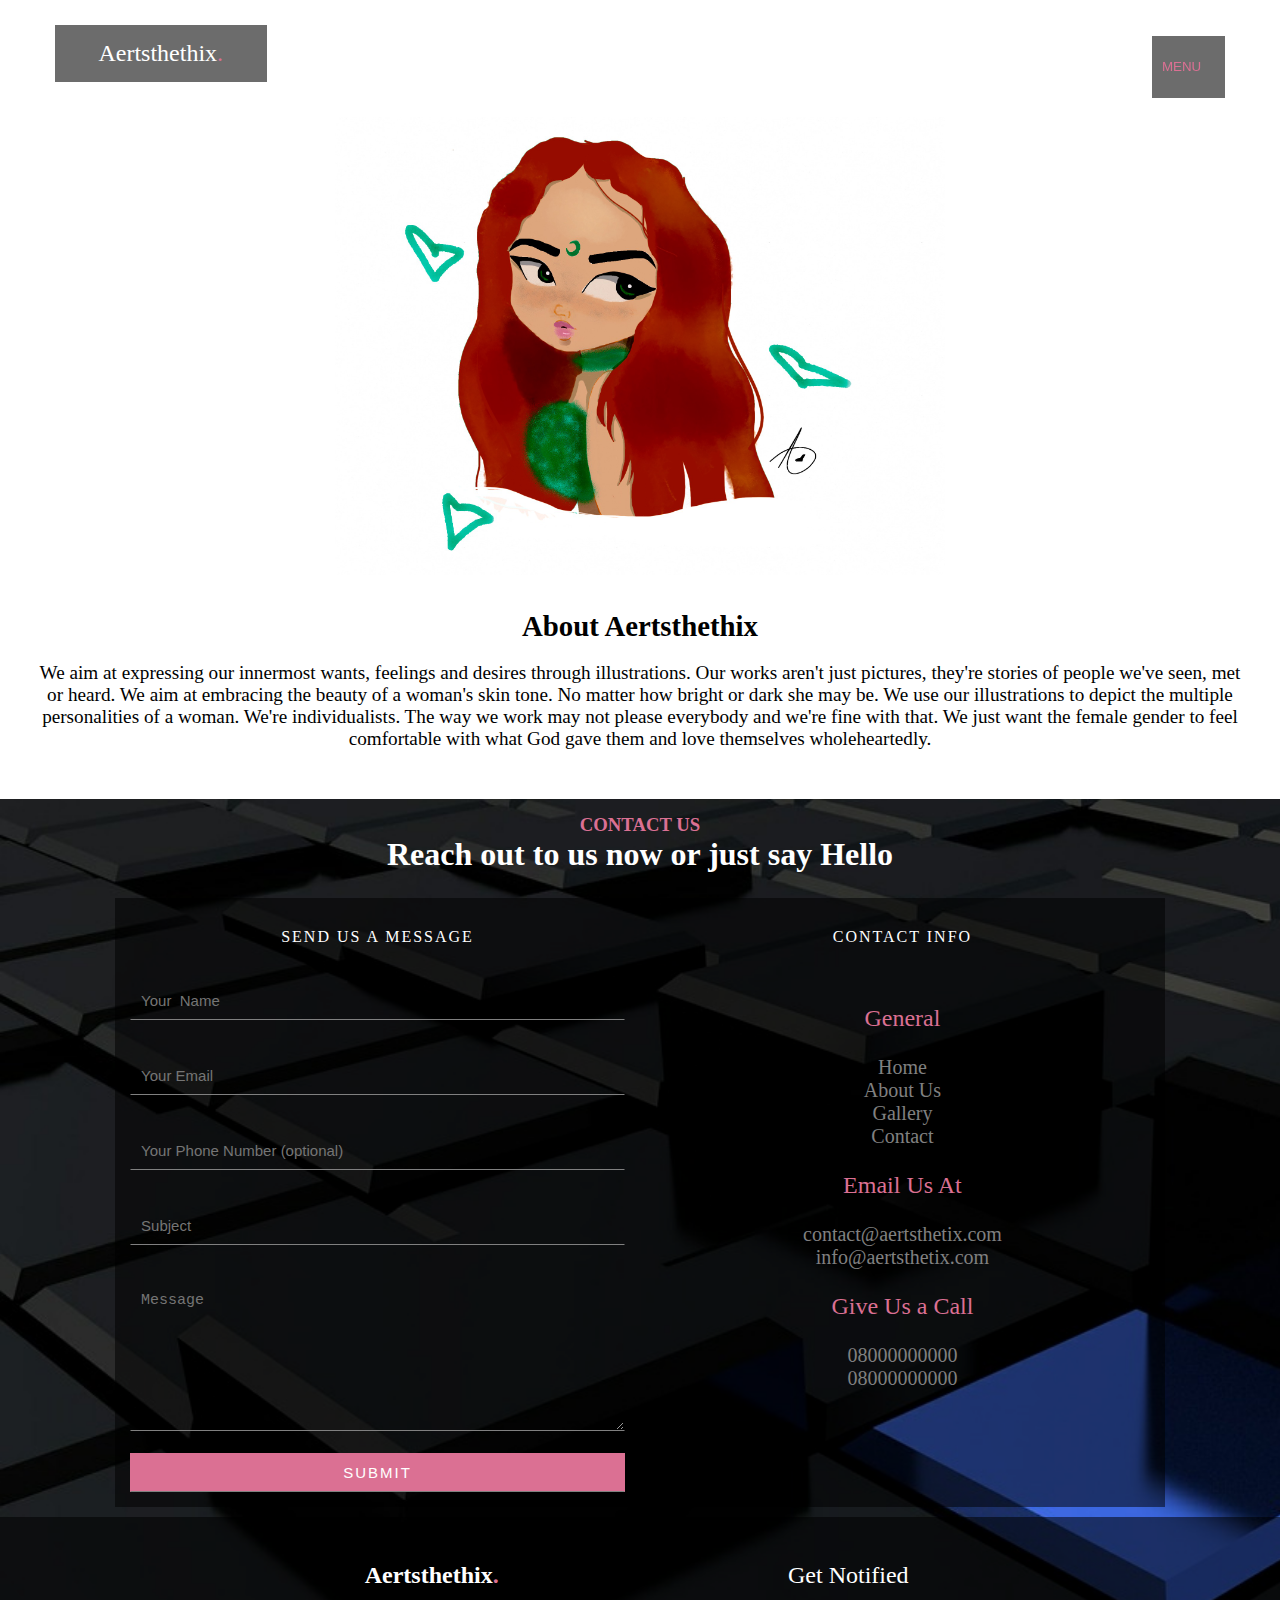
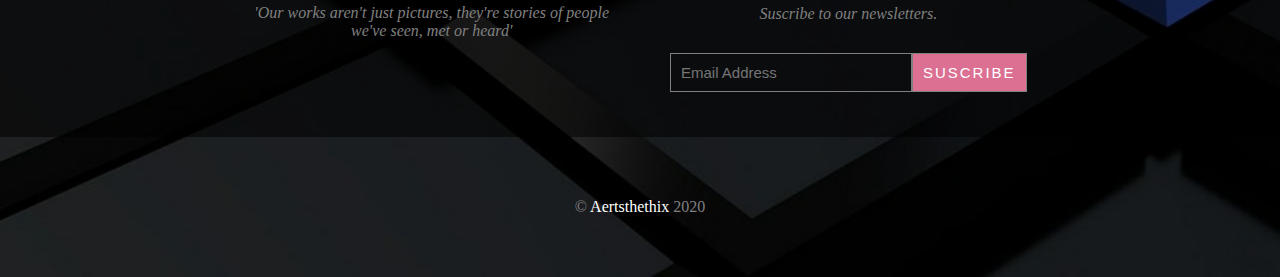
==== about.html @ 6ac522f6 "initial commit" ====
<!DOCTYPE html>
<html lang="en">

<head>
    <meta charset="UTF-8">
    <title>Aertsthethix | About Us</title>
    <meta name="viewport" content="width=device-width, initial-scale=1">
    <link rel="stylesheet" href="css/general.css" type="text/css">
    <link rel="stylesheet" href="css/smallscreen.css" type="text/css">
    <link rel="stylesheet" href="css/widescreen.css" type="text/css">
    <link rel="stylesheet" href="css/all.css" type="text/css">
</head>
<style>
    html,
    body {
        background-color: white !important;
    }
    
    .logo_2 h2 {
        text-align: center;
    }
</style>

<body>
    <div class="header col-12 col-s-12">
        <div class="header-logo logo_2 col-2 col-s-6">
            <a href="index.html">
                <h2>Aertsthethix<span id="pale">.</span></h2>
            </a>
        </div>
        <div class="menu col-6 col-s-6">
            <button onclick="openNav()">
                     <p>
                      menu <i class="fa fa-bars"></i>                
                     </p>
                    </button>
        </div>
    </div>
    <div class="sidenav" id="mySidenav">
        <span id="pale">navigation</span>
        <button class="closebtn" onclick="closeNav()"><i class="fa fa-plus"></i></button>
        <a href="index.html">Home</a>
        <a href="about.html">About Us</a>
        <a href="gallery.html">Gallery</a>
        <a href="contact.html">Contact</a>

        <p>Perspiciatis hic praesentium nesciunt. Et neque a dolorum <span id="strong">voluptatem</span> porro iusto sequi veritatis libero enim. Iusto id suscipit veritatis neque reprehenderit.</p>
        <div class="media_flex col-12 col-s-12">
            <a href="">
                <i class="fab fa-facebook"></i>
            </a>

            <a href="">
                <i class="fab fa-twitter"></i>
            </a>
            <a href="">
                <i class="fab fa-instagram"></i>
            </a>
        </div>
    </div>


    <div class="about_bg col-12 col-s-12">
        <div class="col-12 col-s-12">
            <img src="images/gallery/image1.PNG" alt="Aertsthethix">
        </div>

        <div class="about_bg_txt col-12 col-s-12">
            <h2>About Aertsthethix</h2>
            <p>We aim at expressing our innermost wants, feelings and desires through illustrations. Our works aren't just pictures, they're stories of people we've seen, met or heard. We aim at embracing the beauty of a woman's skin tone. No matter how
                bright or dark she may be. We use our illustrations to depict the multiple personalities of a woman. We're individualists. The way we work may not please everybody and we're fine with that. We just want the female gender to feel comfortable
                with what God gave them and love themselves wholeheartedly.</p>
        </div>
    </div>



    <div class="contact col-12 col-s-12">
        <div class="col-12 col-s-12">
            <h3 id="pale" style="text-transform: uppercase;">contact us</h3>
            <h1>Reach out to us now or just say Hello</h1>
        </div>
        <div class="form_contn col-12 col-s-12">
            <div class="form_div col-5 col-s-12">
                <form action="">
                    <h4>SEND US A MESSAGE</h4>
                    <input type="text" name="name" placeholder="Your  Name" required><br><br><br>
                    <input type="email" name="email" placeholder="Your Email" required><br><br><br>
                    <input type="phone" name="phone" placeholder="Your Phone Number (optional)"><br><br><br>
                    <input type="text" name="subject" placeholder="Subject"><br><br><br>
                    <textarea type="text" name="message" placeholder="Message" required></textarea><br><br>
                    <input type="submit" value="submit">
                </form>
            </div>

            <div class="info col-5 col-s-12">
                <h4>CONTACT INFO</h4>
                <div class="col-12 col-s-12">
                    <p id="pale">General</p>
                    <a href="index.html">Home</a><br>
                    <a href="about.html">About Us</a><br>
                    <a href="gallery.html">Gallery</a><br>
                    <a href="contact.html">Contact</a>
                </div>
                <div class="col-12 col-s-12">
                    <p id="pale">Email Us At</p>
                    <a href="mailto:contact@aertsthetix.com">contact@aertsthetix.com</a><br>
                    <a href="mailto:info@aertsthetix.com">info@aertsthetix.com</a>
                </div>
                <div class="col-12 col-s-12">
                    <p id="pale">Give Us a Call</p>
                    <a href="tel:08000000">08000000000</a><br>
                    <a href="tel:08000000">08000000000</a>
                </div>
                <div class="social_media_icon col-12 col-s-12">
                    <a href="">
                        <i class="fab fa-facebook"></i>
                    </a>

                    <a href="">
                        <i class="fab fa-twitter"></i>
                    </a>
                    <a href="">
                        <i class="fab fa-instagram"></i>
                    </a>
                </div>
            </div>


        </div>

        <div class="last_item col-12 col-s-12">
            <div class="col-4 col-s-12">
                <div class="header-logo col-12 col-s-12">
                    <a href="index.html">
                        <h2>Aertsthethix<span id="pale">.</span></h2>
                    </a>
                </div>
                <p>'Our works aren't just pictures, they're stories of people we've seen, met or heard'</p>
            </div>
            <div class="col-4 col-s-12">
                <div class="header-logo col-12 col-s-12">
                    <h2 style="font-weight: 400;">Get Notified</h2>
                    <p style="margin-block-end: 0;">Suscribe to our newsletters.</p>
                </div>
                <div class="last_item_form col-12 col-s-12">
                    <form action="">
                        <input type="email" name="email" placeholder="Email Address">
                        <input type="submit" value="SUSCRIBE">
                    </form>
                </div>
            </div>

        </div>
        <div class="copyright col-12 col-s-12">
            <p>&copy; <span style="color: white;">Aertsthethix</span> 2020</p>
        </div>
        <a class="top-link hide" href="" id="js-top" title="back to top">
            <span><i class="fa fa-angle-up"></i></span>
        </a>
        <script>
            const scrollToTopButton = document.getElementById("js-top")
            const scrollFunc = () => {
                let y = window.scrollY;
                if (y > 0) {
                    scrollToTopButton.className = ("top-link show");
                } else {
                    scrollToTopButton.className = ("top-link hide");
                }
            }

            window.addEventListener("scroll", scrollFunc)

            const scrollToTop = () => {
                const c = document.documentElement.scrollTop || document.body.scrollTop;
                if (c > 0) {
                    window.requestAnimationFrame(scrollToTop);
                    window.scrollTo(0, c - c / 10);
                }
            };

            scrollToTopButton.onclick = function(e) {
                e.preventDefault();
                scrollToTop();
            }
        </script>
        <script>
            $(document).ready(function() {
                // Add smooth scrolling to all links
                $("a").on('click', function(event) {

                    // Make sure this.hash has a value before overriding default behavior
                    if (this.hash !== "") {
                        // Prevent default anchor click behavior
                        event.preventDefault();

                        // Store hash
                        var hash = this.hash;

                        // Using jQuery's animate() method to add smooth page scroll
                        // The optional number (800) specifies the number of milliseconds it takes to scroll to the specified area
                        $('html, body').animate({
                            scrollTop: $(hash).offset().top
                        }, 800, function() {

                            // Add hash (#) to URL when done scrolling (default click behavior)
                            window.location.hash = hash;
                        });
                    } // End if
                });
            });
        </script>
        <script>
            function openNav() {
                document.getElementById("mySidenav").style.width = "250px";
            }

            function closeNav() {
                document.getElementById("mySidenav").style.width = "0"
            }
        </script>
        <script>
            jQuery(document).ready(function($) {

                // global variables for script
                var current, size;

                $('.lightboxTrigger').click(function(e) {

                    // prevent default click event
                    e.preventDefault();

                    // grab href from clicked element
                    var image_href = $(this).attr("href");

                    // determine the index of clicked trigger
                    var slideNum = $('.lightboxTrigger').index(this);

                    // find out if #lightbox exists
                    if ($('#lightbox').length > 0) {
                        // #lightbox exists
                        $('#lightbox').fadeIn(300);
                        // #lightbox does not exist - create and insert (runs 1st time only)
                    } else {
                        // create HTML markup for lightbox window
                        var lightbox =
                            '<div id="lightbox">' +
                            '<i class="fa fa-plus fa_plus"></i>' +
                            '<div id="slideshow">' +
                            '<div class="nav">' +
                            '<a class="prev slide-nav"><i class="fa fa-angle-left"></i></a>' +
                            '<a class="next slide-nav"><i class="fa fa-angle-right"></i></a>' +
                            '</div>' +
                            '</div>' +
                            '</div>';

                        //insert lightbox HTML into page
                        $('body').append(lightbox);

                        // fill lightbox with .lightboxTrigger hrefs in #imageSet
                        $('#imageSet').find('.lightboxTrigger').each(function() {
                            var $href = $(this).attr('href');
                            $('#slideshow').append(
                                '<img src=" ' + $href + '">'
                            );
                        });

                    }

                    // setting size based on number of objects in slideshow
                    size = $('#slideshow img').length;

                    // hide all slide, then show the selected slide
                    $('#slideshow img').hide();
                    $('#slideshow img:eq(' + slideNum + ')').show();

                    // set current to selected slide
                    current = slideNum;
                });

                //Click anywhere on the page to get rid of lightbox window
                $('body').on('click', '#lightbox', function() { // using .on() instead of .live(). more modern, and fixes event bubbling issues
                    $('#lightbox').fadeOut(300);
                });

                // show/hide navigation when hovering over #slideshow
                $('body').on({
                    mouseenter: function() {
                        $('.nav').fadeIn(300);
                    },
                    mouseleave: function() {
                        $('.nav').fadeOut(300);
                    }
                }, '#slideshow');

                // navigation prev/next
                $('body').on('click', '.slide-nav', function(e) {

                    // prevent default click event, and prevent event bubbling to prevent lightbox from closing
                    e.preventDefault();
                    e.stopPropagation();

                    var $this = $(this);
                    var dest;

                    // looking for .prev
                    if ($this.hasClass('prev')) {
                        dest = current - 1;
                        if (dest < 0) {
                            dest = size - 1;
                        }
                    } else {
                        // in absence of .prev, assume .next
                        dest = current + 1;
                        if (dest > size - 1) {
                            dest = 0;
                        }
                    }

                    // fadeOut curent slide, FadeIn next/prev slide
                    $('#slideshow img:eq(' + current + ')').fadeOut(100);
                    $('#slideshow img:eq(' + dest + ')').fadeIn(100);

                    // update current slide
                    current = dest;
                });

            });
        </script>
</body>

</html>

</html>
---- css/general.css ----
* {
                box-sizing: border-box;
            }
            
            [class*="col-"] {
                float: left;
                padding: 15px;
            }
            
             ::selection {
                background: palevioletred;
                /* WebKit/Blink Browsers */
            }
            
             ::-moz-selection {
                background: palevioletred;
                /* Gecko Browsers */
            }
            
            body,
            html {
                font-family: 'segoe ui';
                text-align: center;
                margin: 0;
                padding: 0;
                color: white;
                background-color: rgb(5, 5, 5);
            }
            
            a {
                text-decoration: none;
            }
            
            h1,
            h2,
            h3,
            h4,
            h5,
            h6 {
                margin-block-start: 0;
                margin-block-end: 0;
            }
            
            #pale {
                color: palevioletred;
            }
            
            .welcome {
                background: black;
                background-image: url(../images/gallery/welcome.jpg);
                background-size: cover;
                height: 110vh;
                background-repeat: no-repeat;
                border-top: 1px solid palevioletred;
            }
            
            .header {
                padding: 5px;
            }
            
            .header h2 {
                font-weight: 400;
            }
            
            .header-logo a {
                color: white;
            }
            
            .logo_2 {
                margin-top: 20px;
                background-color: rgba(0, 0, 0, 0.575);
            }
            
            .menu {
                text-align: right;
            }
            
            .menu button {
                color: palevioletred;
                border: none;
                background-color: rgba(0, 0, 0, 0.575);
                position: fixed;
                left: 80%;
                top: 4%;
                padding: 10px;
                cursor: pointer;
                text-transform: uppercase;
                z-index: 1;
            }
            
            .menu i {
                color: white;
            }
            
            .sidenav {
                height: 700px;
                width: 0;
                position: fixed;
                z-index: 100;
                top: 0;
                right: 0;
                color: rgb(245, 239, 239);
                background-color: rgb(15, 15, 15);
                overflow-x: hidden;
                transition: 0.5s;
            }
            /* the navigation menu links*/
            
            .sidenav a {
                padding: 8px 8px 8px 32px;
                margin-block-start: 20px;
                text-decoration: none;
                font-size: 25px;
                color: rgb(153, 154, 156);
                display: block;
                transition: 0.5s;
                text-align: left;
            }
            
            .sidenav a:hover {
                color: #f1f1f1;
                transition: ease .5s;
            }
            /* position and style the close button */
            
            .sidenav {
                position: fixed;
                top: 0;
                right: 0;
                font-size: 50px;
                margin-left: 50px;
            }
            
            .sidenav button {
                cursor: pointer;
                color: white;
                background-color: black;
                border: none;
                border-radius: 5px;
            }
            
            .sidenav span {
                text-align: left;
                font-size: small;
                text-transform: uppercase;
            }
            
            .sidenav p {
                font-size: small;
                padding: 15px;
                padding-left: 35px;
                text-align: left;
                color: rgba(255, 255, 255, 0.555);
                width: 200px;
            }
            
            .header_logo_loader {
                position: relative;
                top: 25%;
                text-align: center;
                font-size: 30px;
            }
            
            #preloader {
                overflow: hidden;
                background: rgb(10, 10, 10);
                left: 0;
                right: 0;
                top: 0;
                bottom: 0;
                position: fixed;
                z-index: 9999999;
                color: #fff;
            }
            
            #preloader .jumper {
                left: 0;
                top: 0;
                right: 0;
                bottom: 0;
                display: block;
                position: absolute;
                margin: auto;
                width: 100px;
                height: 100px;
            }
            
            .jumper {
                display: flex !important;
                justify-content: center;
            }
            
            #preloader .jumper>div {
                background-color: palevioletred;
                width: 10px;
                margin: 3px;
                border-radius: 10px;
                -webkit-animation-fill-mode: both;
                animation-fill-mode: both;
                -webkit-animation: jumper 1s 0s linear infinite;
                animation: jumper 1s 0s linear infinite;
            }
            
            #preloader .jumper>div:nth-child(1) {
                height: 15px;
            }
            
            #preloader .jumper>div:nth-child(2) {
                height: 25px;
            }
            
            #preloader .jumper>div:nth-child(3) {
                height: 35px;
            }
            
            #preloader .jumper>div:nth-child(4) {
                height: 25px;
            }
            
            #preloader .jumper>div:nth-child(5) {
                height: 15px;
            }
            
            @-webkit-keyframes jumper {
                0% {
                    -webkit-transform: scale(0);
                    transform: scale(0);
                }
                5% {}
                100% {
                    -webkit-transform: scale(1);
                    transform: scale(1);
                }
            }
            
            @keyframes jumper {
                0% {
                    transform: scaleY(1.5);
                }
                50% {
                    transform: scaleY(1);
                }
                100% {
                    transform: scaleY(1.5);
                }
            }
            
            #myDiv {
                display: none;
                text-align: center;
            }
            /* Add animation to "page content" */
            
            .animate-bottom {
                position: relative;
                -webkit-animation-name: animatebottom;
                -webkit-animation-duration: 2s;
                animation-name: animatebottom;
                animation-duration: 2s;
            }
            
            @-webkit-keyframes animatebottom {
                from {
                    bottom: -100px;
                    opacity: 0;
                }
                to {
                    bottom: 0;
                    opacity: 1;
                }
            }
            
            @keyframes animatebottom {
                from {
                    bottom: -100px;
                    opacity: 0
                }
                to {
                    bottom: 0;
                    opacity: 1;
                }
            }
            
            #strong {
                color: white;
            }
            
            .fa-plus {
                transform: rotate(45deg);
            }
            
            .fa-plus:hover {
                transform: rotate(360deg);
                transition: all 0.3s ease-in-out 0s;
            }
            
            .welcome-text {
                position: relative;
                left: 10%;
                padding: 0;
                margin-top: 70px;
            }
            
            #welcome-header {
                text-transform: uppercase;
                font-weight: 500;
                font-size: large;
                color: rgba(209, 206, 206, 0.5);
            }
            
            .welcome-text p {
                font-weight: bolder;
                font-size: 20px;
                margin-block-start: 0;
            }
            
            .welcome-text a {
                color: white;
                border: 2px solid white;
                padding: 10px;
                text-transform: uppercase;
                font-weight: 400;
                font-size: smaller;
            }
            
            .welcome-text a:hover {
                color: black;
                background-color: white;
                transition: .5s ease-in-out;
            }
            
            .scroll-dwn {
                text-align: right;
            }
            
            .scroll-dwn a {
                font-size: 10px;
                text-transform: uppercase;
                display: inline-flex;
                color: white;
                background: transparent;
                border: none;
            }
            
            .scroll-dwn i {
                margin-inline-end: 8px;
                margin-block-start: 6px;
            }
            
            .fa-angle-down {
                font-size: 20px;
                color: palevioletred;
            }
            
            .fa-angle-up {
                font-size: 40px;
            }
            
            .top-link {
                transition: all .25s ease-in-out;
                position: fixed;
                bottom: 0;
                right: 0;
                display: inline-flex;
                cursor: pointer;
                align-items: center;
                justify-content: center;
                padding: 1%;
                width: 60px;
                height: 60px;
                background-color: rgba(0, 0, 0, 0.527);
                color: rgba(255, 255, 255, 0.459);
                z-index: 10;
            }
            
            .show {
                visibility: visible;
                opacity: 1;
            }
            
            .hide {
                visibility: hidden;
                opacity: 0;
            }
            
            .top-link:hover {
                background-color: black;
                box-shadow: 0 8px 10px rgba(0, 0, 0, 0.486);
                transition: ease .5s;
                color: white;
            }
            
            .intro {
                height: 100%;
                background-color: palevioletred;
                padding-top: 80px;
            }
            
            .intro h3,
            .recent h3 {
                color: black;
                text-transform: uppercase;
            }
            
            .about-home {
                font-size: 20px;
                font-weight: lighter;
            }
            
            .recent {
                background-color: black;
                border-top: 1px solid palevioletred;
                padding-top: 80px;
            }
            
            .recent-img {
                padding: 0;
            }
            
            #lightbox {
                position: fixed;
                top: 0;
                left: 0;
                width: 100%;
                height: 100%;
                background: url([data-uri]) repeat;
                background: rgba(0, 0, 0, .8);
                z-index: 100;
            }
            
            #lightbox p {
                position: fixed;
                z-index: 999;
                cursor: pointer;
                right: 10px;
                top: 10px;
                text-align: right;
                padding: .25em .5em;
                color: #fff;
                margin-right: 20px;
                font-size: 20px;
                background: rgba(100, 100, 100, .5);
                border-radius: 7px;
                -moz-border-radius: 7px;
                -webkit-border-radius: 7px;
            }
            
            #slideshow {
                position: relative;
                z-index: 100;
                text-align: center;
                width: 95%;
                height: 95%;
                margin: 10 auto;
                padding: 0px;
                background-color: transparent;
                box-shadow: 0 0 20px rgba(0, 0, 0, 0.4);
            }
            
            #slideshow img {
                position: absolute;
                top: 5%;
                left: 0px;
                right: 0px;
                bottom: 5%;
                box-align: center;
                max-width: 90%;
                max-height: 90%;
                margin: auto;
            }
            
            .imageSet {
                padding: 0;
            }
            
            .nav {
                display: none;
                z-index: 999;
            }
            
            .prev,
            .next {
                position: absolute;
                top: 50%;
                z-index: 999;
                cursor: pointer;
                background: rgba(100, 100, 100, .5);
                padding: .25em .5em;
                color: #fff;
                text-decoration: none;
                border-radius: 7px;
                -moz-border-radius: 7px;
                -webkit-border-radius: 7px;
            }
            
            .next {
                right: 10px;
            }
            
            .prev {
                left: 10px;
            }
            
            .image_set img {
                width: 100%;
                transition: transform 2s, filter .5s ease-in-out;
                transform-origin: center center;
                filter: brightness(50%);
                padding: 0;
            }
            
            .image_set img:hover {
                transform: scale(1.1);
                filter: brightness(100%);
            }
            
            .image_wide_flex {
                padding: 0;
            }
            
            .thumb_flex {
                padding: 0;
                height: fit-content;
            }
            
            #lightbox i {
                padding: 15px;
                background-color: rgba(0, 0, 0, 0.658);
                border: 1px solid white;
                border-radius: 50%;
            }
            
            #lightbox i:hover {
                background-color: rgba(255, 255, 255, 0.925);
                border: 1px solid black;
                color: black;
            }
            
            .contact {
                background-image: url(../images/background/cube-426204_1280.jpg);
                background-size: cover;
                background-repeat: no-repeat;
            }
            
            .last_item {
                background: rgba(0, 0, 0, 0.541);
            }
            
            .last_item p {
                font-style: italic;
                color: grey;
            }
            
            .copyright p {
                color: grey;
                font-style: normal;
                padding: 30px;
                font-weight: lighter;
            }
            
            .info p {
                font-weight: 400;
                font-size: 1.5em;
            }
            
            .info a {
                color: grey;
                font-size: 20px;
                font-weight: lighter;
            }
            
            .info a:hover {
                color: white;
                transition: .5s;
            }
            
            .info {
                text-align: center;
                background-color: rgba(0, 0, 0, 0.514);
            }
            
            .info div {
                padding: 0;
            }
            
            .form_div {
                padding: 0;
            }
            
            .form_div form {
                text-align: left;
                background-color: rgba(0, 0, 0, 0.514);
                padding: 15px;
                color: grey;
            }
            
            .form_div h4,
            .info h4 {
                margin-block-end: 20px;
                color: white;
                letter-spacing: 2px;
                font-weight: 400;
                padding: 15px;
                text-align: center;
            }
            
            .form_div input,
            .form_div textarea {
                background-color: transparent !important;
                padding: 15px;
                font-size: 15px;
                font-weight: lighter;
                border: 1px solid transparent;
                padding: 10px;
                outline: none;
                width: 100%;
                border-bottom: 1px solid grey;
                color: gray;
            }
            
            .form_div input:focus,
            .form_div textarea:focus {
                border-bottom: 1px solid palevioletred;
            }
            
            .form_div textarea {
                min-height: 150px;
            }
            
            .form_div input[type="submit"] {
                background-color: palevioletred !important;
                text-transform: uppercase;
                color: white;
                cursor: pointer;
                letter-spacing: 2px;
                font-weight: lighter;
            }
            
            .form_div input[type="submit"]:hover {
                background-color: palevioletred;
                box-shadow: inset 0px 0px 5px 7px rgba(0, 0, 0, 0.11);
                border: 1px solid rgba(0, 0, 0, 0.767);
            }
            
            .form_contn {
                padding: 10px;
            }
            
            .social_media_icon {
                text-align: center;
            }
            
            .social_media_icon i {
                padding: 15px;
                margin-block-start: 15px;
                transition: .6s;
            }
            
            .social_media_icon i:hover {
                transform: rotate(360deg);
            }
            
            .last_item form {
                display: flex;
                justify-content: center;
            }
            
            .last_item input {
                background-color: transparent !important;
                padding: 15px;
                font-size: 15px;
                font-weight: lighter;
                border: 1px solid grey;
                padding: 10px;
                outline: none;
                width: 100%;
                border-bottom: 1px solid grey;
                color: gray;
            }
            
            .last_item input:focus {
                border: 1px solid palevioletred;
            }
            
            .last_item input[type="submit"] {
                background-color: palevioletred !important;
                text-transform: uppercase;
                color: white;
                cursor: pointer;
                letter-spacing: 2px;
                font-weight: lighter;
                width: fit-content;
            }
            
            .last_item input[type="submit"]:hover {
                background-color: palevioletred;
                box-shadow: inset 0px 0px 5px 7px rgba(0, 0, 0, 0.11);
                border: 1px solid rgba(0, 0, 0, 0.288);
            }
            
            .last_item {
                padding: ;
            }
            
            .media_flex {
                display: flex;
                justify-content: center;
            }
            
            .media_flex i {
                padding: 0px;
                margin-block-start: 0px;
                transition: .6s;
            }
            
            .media_flex i:hover {
                transform: rotate(360deg);
            }
            
            .about_bg {
                color: black;
                font-size: larger;
            }
            
            .about_bg_txt h2 {
                text-align: center !important;
            }
            
            .contact {
                padding: 0;
            }
            
            .reach_bg a {
                font-size: 20px;
                color: grey;
                transition: .59s;
            }
            
            .reach_bg a:hover {
                color: white;
            }
            
            .reach_bg h2 {
                font-weight: 400;
            }
---- css/smallscreen.css ----
/* For mobile phones: */

@media only screen and (max-width: 700px) {
    /* For tablets: */
    .col-s-1 {
        width: 8.33%;
    }
    .col-s-2 {
        width: 16.66%;
    }
    .col-s-3 {
        width: 25%;
    }
    .col-s-4 {
        width: 33.33%;
    }
    .col-s-5 {
        width: 41.66%;
    }
    .col-s-6 {
        width: 50%;
    }
    .col-s-7 {
        width: 58.33%;
    }
    .col-s-8 {
        width: 66.66%;
    }
    .col-s-9 {
        width: 75%;
    }
    .col-s-10 {
        width: 83.33%;
    }
    .col-s-11 {
        width: 91.66%;
    }
    .col-s-12 {
        width: 100%;
    }
    .scroll-dwn {
        position: relative;
        bottom: -10%;
    }
    .lightboxTrigger {
        display: flex;
        justify-content: center;
    }
    .image_set_ {
        padding: 0;
        width: 400px;
        height: auto;
        overflow: hidden;
    }
    .image_set {
        display: flex;
        justify-content: center;
    }
    .fa_plus {
        position: absolute;
        right: 0;
        margin: 10px;
        cursor: pointer;
    }
    .about_bg img {
        width: 100%;
    }
}
---- css/widescreen.css ----
@media only screen and (min-width: 700px) {
                    /* For desktop: */
                    .col-1 {
                        width: 8.33%;
                    }
                    .col-2 {
                        width: 16.66%;
                    }
                    .col-3 {
                        width: 25%;
                    }
                    .col-4 {
                        width: 33.33%;
                    }
                    .col-5 {
                        width: 41.66%;
                    }
                    .col-6 {
                        width: 50%;
                    }
                    .col-7 {
                        width: 58.33%;
                    }
                    .col-8 {
                        width: 66.66%;
                    }
                    .col-9 {
                        width: 75%;
                    }
                    .col-10 {
                        width: 83.33%;
                    }
                    .col-11 {
                        width: 91.66%;
                    }
                    .col-12 {
                        width: 100%;
                    }
                    .header h2 {
                        text-align: left;
                    }
                    .menu button {
                        left: 90%;
                    }
                    .scroll-dwn {
                        position: relative;
                        top: 40%;
                    }
                    .welcome-text {
                        position: relative;
                        left: 10%;
                        top: 17%;
                        text-align: left;
                    }
                    .welcome-link {
                        display: inline-flex;
                        padding: 0;
                    }
                    .welcome-link a {
                        margin-inline-end: 10px;
                    }
                    .intro {
                        height: 100vh;
                        background-color: palevioletred;
                        padding-top: 200px;
                    }
                    .intro h3 {
                        color: black;
                        text-transform: uppercase;
                    }
                    .intro h1 {
                        font-size: 50px;
                    }
                    .about-home {
                        font-size: 30px;
                        font-weight: lighter;
                    }
                    .image_wide_flex {
                        display: flex;
                        justify-content: center;
                        padding: 0;
                    }
                    .image_set_ img {
                        background-position: center;
                    }
                    .image_set_ {
                        padding: 0;
                        width: 100%;
                        height: 500px;
                        overflow: hidden;
                    }
                    .image_bg {}
                    .image_bg_up {}
                    .image_bg_up_1 {}
                    .fa_plus {
                        position: absolute;
                        right: 0;
                        margin: 30px;
                        cursor: pointer;
                    }
                    .form_contn {
                        display: flex;
                        justify-content: center;
                    }
                    .last_item {
                        display: flex;
                        justify-content: center;
                    }
                    .about_bg img {
                        width: 50%;
                    }
                    .logo_2 h2 {
                        text-align: center;
                    }
                    .logo_2 {
                        margin-left: 50px;
                    }
                }
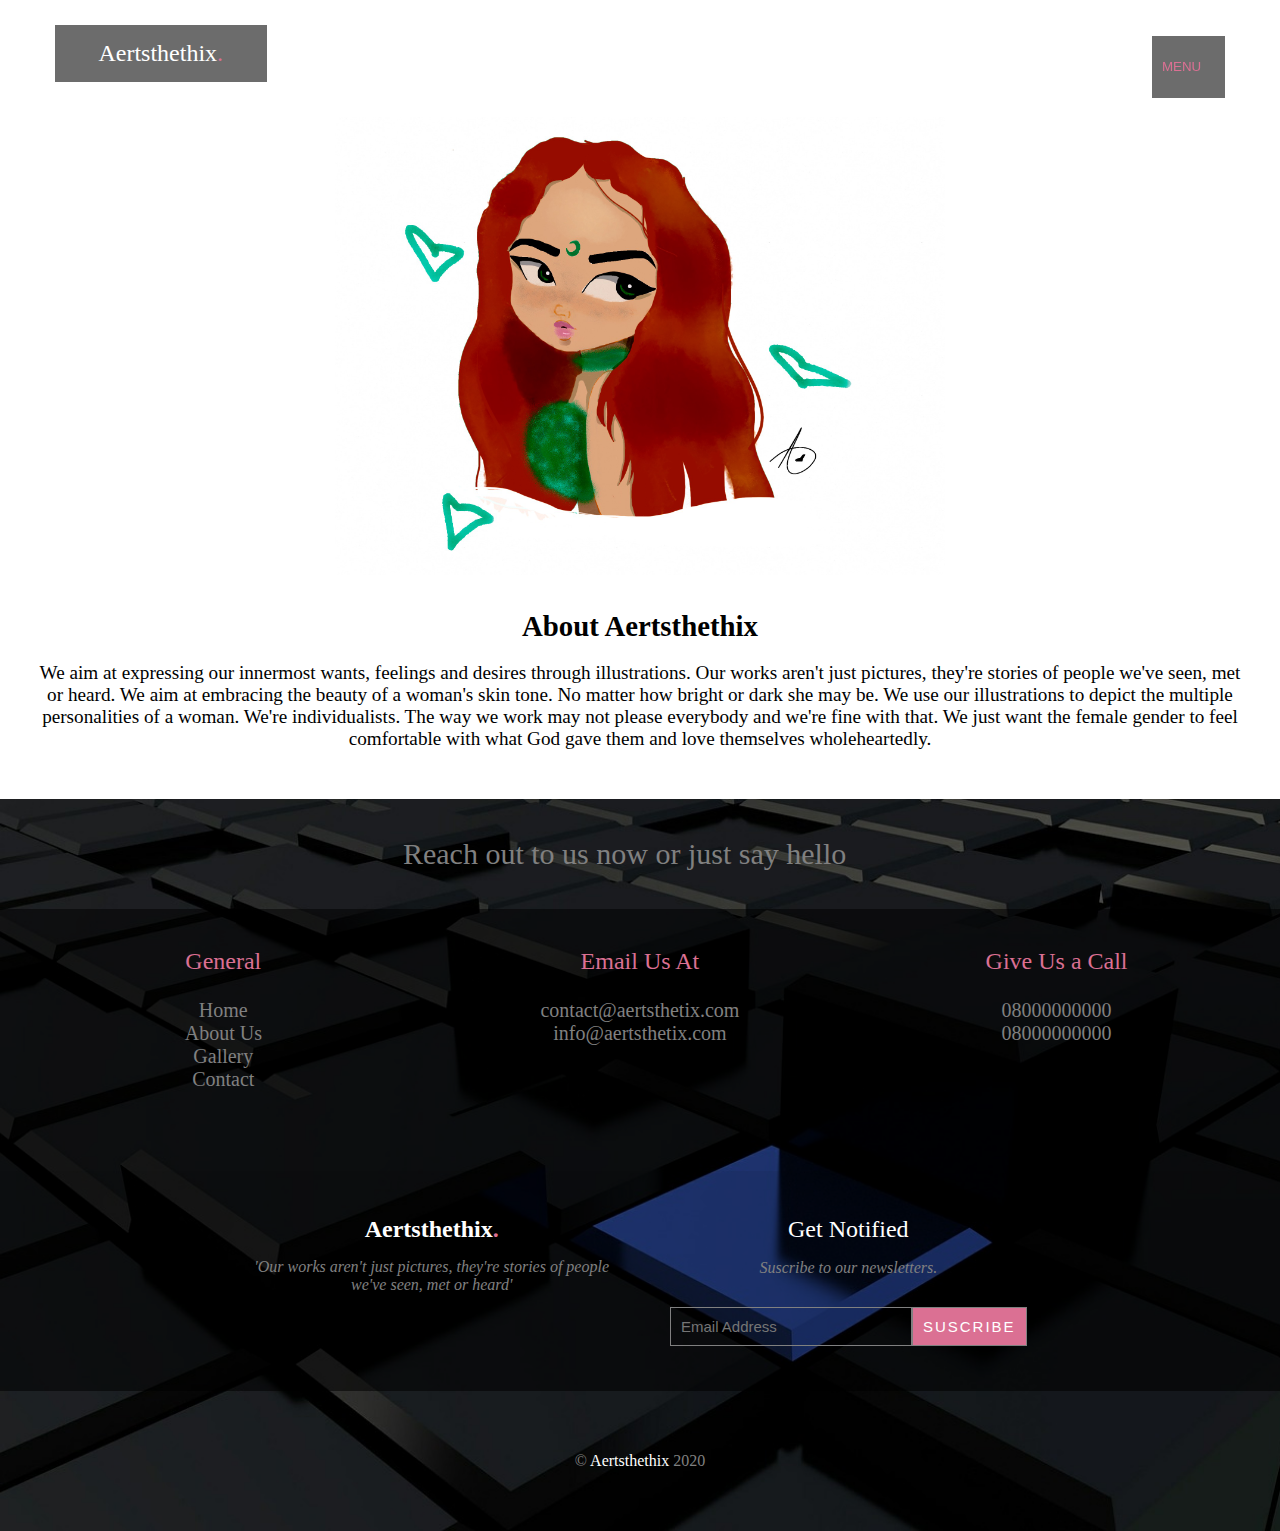
==== commit fc128220: "footer changed" ====
--- a/about.html
+++ b/about.html
@@ -44,7 +44,7 @@
         <a href="gallery.html">Gallery</a>
         <a href="contact.html">Contact</a>
 
-        <p>Perspiciatis hic praesentium nesciunt. Et neque a dolorum <span id="strong">voluptatem</span> porro iusto sequi veritatis libero enim. Iusto id suscipit veritatis neque reprehenderit.</p>
+        <p>When virtue and modesty enlighten her charms, the luster of a beautiful <span id="strong">woman</span> is brighter than the stars of heaven, and the influence of her power it is in vain to resist.</p>
         <div class="media_flex col-12 col-s-12">
             <a href="">
                 <i class="fab fa-facebook"></i>
@@ -76,57 +76,42 @@
 
 
     <div class="contact col-12 col-s-12">
-        <div class="col-12 col-s-12">
-            <h3 id="pale" style="text-transform: uppercase;">contact us</h3>
-            <h1>Reach out to us now or just say Hello</h1>
-        </div>
-        <div class="form_contn col-12 col-s-12">
-            <div class="form_div col-5 col-s-12">
-                <form action="">
-                    <h4>SEND US A MESSAGE</h4>
-                    <input type="text" name="name" placeholder="Your  Name" required><br><br><br>
-                    <input type="email" name="email" placeholder="Your Email" required><br><br><br>
-                    <input type="phone" name="phone" placeholder="Your Phone Number (optional)"><br><br><br>
-                    <input type="text" name="subject" placeholder="Subject"><br><br><br>
-                    <textarea type="text" name="message" placeholder="Message" required></textarea><br><br>
-                    <input type="submit" value="submit">
-                </form>
-            </div>
-
-            <div class="info col-5 col-s-12">
-                <h4>CONTACT INFO</h4>
-                <div class="col-12 col-s-12">
-                    <p id="pale">General</p>
-                    <a href="index.html">Home</a><br>
-                    <a href="about.html">About Us</a><br>
-                    <a href="gallery.html">Gallery</a><br>
-                    <a href="contact.html">Contact</a>
-                </div>
-                <div class="col-12 col-s-12">
-                    <p id="pale">Email Us At</p>
-                    <a href="mailto:contact@aertsthetix.com">contact@aertsthetix.com</a><br>
-                    <a href="mailto:info@aertsthetix.com">info@aertsthetix.com</a>
-                </div>
-                <div class="col-12 col-s-12">
-                    <p id="pale">Give Us a Call</p>
-                    <a href="tel:08000000">08000000000</a><br>
-                    <a href="tel:08000000">08000000000</a>
-                </div>
-                <div class="social_media_icon col-12 col-s-12">
-                    <a href="">
-                        <i class="fab fa-facebook"></i>
-                    </a>
-
-                    <a href="">
-                        <i class="fab fa-twitter"></i>
-                    </a>
-                    <a href="">
-                        <i class="fab fa-instagram"></i>
-                    </a>
-                </div>
-            </div>
-
-
+        <div class="reach_bg col-12 col-s-12">
+            <a href="contact.html">
+                <h2>Reach out to us now or just say hello <i class="fa fa-arrow-right" id="pale"></i></h2>
+            </a>
+        </div>
+        <div class="info col-12 col-s-12">
+
+            <div class="col-4 col-s-12">
+                <p id="pale">General</p>
+                <a href="index.html">Home</a><br>
+                <a href="about.html">About Us</a><br>
+                <a href="gallery.html">Gallery</a><br>
+                <a href="contact.html">Contact</a>
+            </div>
+            <div class="col-4 col-s-12">
+                <p id="pale">Email Us At</p>
+                <a href="mailto:contact@aertsthetix.com">contact@aertsthetix.com</a><br>
+                <a href="mailto:info@aertsthetix.com">info@aertsthetix.com</a>
+            </div>
+            <div class="col-4 col-s-12">
+                <p id="pale">Give Us a Call</p>
+                <a href="tel:08000000">08000000000</a><br>
+                <a href="tel:08000000">08000000000</a>
+            </div>
+            <div class="social_media_icon col-12 col-s-12">
+                <a href="">
+                    <i class="fab fa-facebook"></i>
+                </a>
+
+                <a href="">
+                    <i class="fab fa-twitter"></i>
+                </a>
+                <a href="">
+                    <i class="fab fa-instagram"></i>
+                </a>
+            </div>
         </div>
 
         <div class="last_item col-12 col-s-12">
@@ -158,175 +143,176 @@
         <a class="top-link hide" href="" id="js-top" title="back to top">
             <span><i class="fa fa-angle-up"></i></span>
         </a>
-        <script>
-            const scrollToTopButton = document.getElementById("js-top")
-            const scrollFunc = () => {
-                let y = window.scrollY;
-                if (y > 0) {
-                    scrollToTopButton.className = ("top-link show");
+    </div>
+    <script>
+        const scrollToTopButton = document.getElementById("js-top")
+        const scrollFunc = () => {
+            let y = window.scrollY;
+            if (y > 0) {
+                scrollToTopButton.className = ("top-link show");
+            } else {
+                scrollToTopButton.className = ("top-link hide");
+            }
+        }
+
+        window.addEventListener("scroll", scrollFunc)
+
+        const scrollToTop = () => {
+            const c = document.documentElement.scrollTop || document.body.scrollTop;
+            if (c > 0) {
+                window.requestAnimationFrame(scrollToTop);
+                window.scrollTo(0, c - c / 10);
+            }
+        };
+
+        scrollToTopButton.onclick = function(e) {
+            e.preventDefault();
+            scrollToTop();
+        }
+    </script>
+    <script>
+        $(document).ready(function() {
+            // Add smooth scrolling to all links
+            $("a").on('click', function(event) {
+
+                // Make sure this.hash has a value before overriding default behavior
+                if (this.hash !== "") {
+                    // Prevent default anchor click behavior
+                    event.preventDefault();
+
+                    // Store hash
+                    var hash = this.hash;
+
+                    // Using jQuery's animate() method to add smooth page scroll
+                    // The optional number (800) specifies the number of milliseconds it takes to scroll to the specified area
+                    $('html, body').animate({
+                        scrollTop: $(hash).offset().top
+                    }, 800, function() {
+
+                        // Add hash (#) to URL when done scrolling (default click behavior)
+                        window.location.hash = hash;
+                    });
+                } // End if
+            });
+        });
+    </script>
+    <script>
+        function openNav() {
+            document.getElementById("mySidenav").style.width = "250px";
+        }
+
+        function closeNav() {
+            document.getElementById("mySidenav").style.width = "0"
+        }
+    </script>
+    <script>
+        jQuery(document).ready(function($) {
+
+            // global variables for script
+            var current, size;
+
+            $('.lightboxTrigger').click(function(e) {
+
+                // prevent default click event
+                e.preventDefault();
+
+                // grab href from clicked element
+                var image_href = $(this).attr("href");
+
+                // determine the index of clicked trigger
+                var slideNum = $('.lightboxTrigger').index(this);
+
+                // find out if #lightbox exists
+                if ($('#lightbox').length > 0) {
+                    // #lightbox exists
+                    $('#lightbox').fadeIn(300);
+                    // #lightbox does not exist - create and insert (runs 1st time only)
                 } else {
-                    scrollToTopButton.className = ("top-link hide");
+                    // create HTML markup for lightbox window
+                    var lightbox =
+                        '<div id="lightbox">' +
+                        '<i class="fa fa-plus fa_plus"></i>' +
+                        '<div id="slideshow">' +
+                        '<div class="nav">' +
+                        '<a class="prev slide-nav"><i class="fa fa-angle-left"></i></a>' +
+                        '<a class="next slide-nav"><i class="fa fa-angle-right"></i></a>' +
+                        '</div>' +
+                        '</div>' +
+                        '</div>';
+
+                    //insert lightbox HTML into page
+                    $('body').append(lightbox);
+
+                    // fill lightbox with .lightboxTrigger hrefs in #imageSet
+                    $('#imageSet').find('.lightboxTrigger').each(function() {
+                        var $href = $(this).attr('href');
+                        $('#slideshow').append(
+                            '<img src=" ' + $href + '">'
+                        );
+                    });
+
                 }
-            }
-
-            window.addEventListener("scroll", scrollFunc)
-
-            const scrollToTop = () => {
-                const c = document.documentElement.scrollTop || document.body.scrollTop;
-                if (c > 0) {
-                    window.requestAnimationFrame(scrollToTop);
-                    window.scrollTo(0, c - c / 10);
+
+                // setting size based on number of objects in slideshow
+                size = $('#slideshow img').length;
+
+                // hide all slide, then show the selected slide
+                $('#slideshow img').hide();
+                $('#slideshow img:eq(' + slideNum + ')').show();
+
+                // set current to selected slide
+                current = slideNum;
+            });
+
+            //Click anywhere on the page to get rid of lightbox window
+            $('body').on('click', '#lightbox', function() { // using .on() instead of .live(). more modern, and fixes event bubbling issues
+                $('#lightbox').fadeOut(300);
+            });
+
+            // show/hide navigation when hovering over #slideshow
+            $('body').on({
+                mouseenter: function() {
+                    $('.nav').fadeIn(300);
+                },
+                mouseleave: function() {
+                    $('.nav').fadeOut(300);
                 }
-            };
-
-            scrollToTopButton.onclick = function(e) {
+            }, '#slideshow');
+
+            // navigation prev/next
+            $('body').on('click', '.slide-nav', function(e) {
+
+                // prevent default click event, and prevent event bubbling to prevent lightbox from closing
                 e.preventDefault();
-                scrollToTop();
-            }
-        </script>
-        <script>
-            $(document).ready(function() {
-                // Add smooth scrolling to all links
-                $("a").on('click', function(event) {
-
-                    // Make sure this.hash has a value before overriding default behavior
-                    if (this.hash !== "") {
-                        // Prevent default anchor click behavior
-                        event.preventDefault();
-
-                        // Store hash
-                        var hash = this.hash;
-
-                        // Using jQuery's animate() method to add smooth page scroll
-                        // The optional number (800) specifies the number of milliseconds it takes to scroll to the specified area
-                        $('html, body').animate({
-                            scrollTop: $(hash).offset().top
-                        }, 800, function() {
-
-                            // Add hash (#) to URL when done scrolling (default click behavior)
-                            window.location.hash = hash;
-                        });
-                    } // End if
-                });
+                e.stopPropagation();
+
+                var $this = $(this);
+                var dest;
+
+                // looking for .prev
+                if ($this.hasClass('prev')) {
+                    dest = current - 1;
+                    if (dest < 0) {
+                        dest = size - 1;
+                    }
+                } else {
+                    // in absence of .prev, assume .next
+                    dest = current + 1;
+                    if (dest > size - 1) {
+                        dest = 0;
+                    }
+                }
+
+                // fadeOut curent slide, FadeIn next/prev slide
+                $('#slideshow img:eq(' + current + ')').fadeOut(100);
+                $('#slideshow img:eq(' + dest + ')').fadeIn(100);
+
+                // update current slide
+                current = dest;
             });
-        </script>
-        <script>
-            function openNav() {
-                document.getElementById("mySidenav").style.width = "250px";
-            }
-
-            function closeNav() {
-                document.getElementById("mySidenav").style.width = "0"
-            }
-        </script>
-        <script>
-            jQuery(document).ready(function($) {
-
-                // global variables for script
-                var current, size;
-
-                $('.lightboxTrigger').click(function(e) {
-
-                    // prevent default click event
-                    e.preventDefault();
-
-                    // grab href from clicked element
-                    var image_href = $(this).attr("href");
-
-                    // determine the index of clicked trigger
-                    var slideNum = $('.lightboxTrigger').index(this);
-
-                    // find out if #lightbox exists
-                    if ($('#lightbox').length > 0) {
-                        // #lightbox exists
-                        $('#lightbox').fadeIn(300);
-                        // #lightbox does not exist - create and insert (runs 1st time only)
-                    } else {
-                        // create HTML markup for lightbox window
-                        var lightbox =
-                            '<div id="lightbox">' +
-                            '<i class="fa fa-plus fa_plus"></i>' +
-                            '<div id="slideshow">' +
-                            '<div class="nav">' +
-                            '<a class="prev slide-nav"><i class="fa fa-angle-left"></i></a>' +
-                            '<a class="next slide-nav"><i class="fa fa-angle-right"></i></a>' +
-                            '</div>' +
-                            '</div>' +
-                            '</div>';
-
-                        //insert lightbox HTML into page
-                        $('body').append(lightbox);
-
-                        // fill lightbox with .lightboxTrigger hrefs in #imageSet
-                        $('#imageSet').find('.lightboxTrigger').each(function() {
-                            var $href = $(this).attr('href');
-                            $('#slideshow').append(
-                                '<img src=" ' + $href + '">'
-                            );
-                        });
-
-                    }
-
-                    // setting size based on number of objects in slideshow
-                    size = $('#slideshow img').length;
-
-                    // hide all slide, then show the selected slide
-                    $('#slideshow img').hide();
-                    $('#slideshow img:eq(' + slideNum + ')').show();
-
-                    // set current to selected slide
-                    current = slideNum;
-                });
-
-                //Click anywhere on the page to get rid of lightbox window
-                $('body').on('click', '#lightbox', function() { // using .on() instead of .live(). more modern, and fixes event bubbling issues
-                    $('#lightbox').fadeOut(300);
-                });
-
-                // show/hide navigation when hovering over #slideshow
-                $('body').on({
-                    mouseenter: function() {
-                        $('.nav').fadeIn(300);
-                    },
-                    mouseleave: function() {
-                        $('.nav').fadeOut(300);
-                    }
-                }, '#slideshow');
-
-                // navigation prev/next
-                $('body').on('click', '.slide-nav', function(e) {
-
-                    // prevent default click event, and prevent event bubbling to prevent lightbox from closing
-                    e.preventDefault();
-                    e.stopPropagation();
-
-                    var $this = $(this);
-                    var dest;
-
-                    // looking for .prev
-                    if ($this.hasClass('prev')) {
-                        dest = current - 1;
-                        if (dest < 0) {
-                            dest = size - 1;
-                        }
-                    } else {
-                        // in absence of .prev, assume .next
-                        dest = current + 1;
-                        if (dest > size - 1) {
-                            dest = 0;
-                        }
-                    }
-
-                    // fadeOut curent slide, FadeIn next/prev slide
-                    $('#slideshow img:eq(' + current + ')').fadeOut(100);
-                    $('#slideshow img:eq(' + dest + ')').fadeIn(100);
-
-                    // update current slide
-                    current = dest;
-                });
-
-            });
-        </script>
+
+        });
+    </script>
 </body>
 
 </html>
--- a/css/general.css
+++ b/css/general.css
@@ -1,3 +1,5 @@
+            /*Designed By Honcho-man*/
+            
             * {
                 box-sizing: border-box;
             }
@@ -24,7 +26,6 @@
                 margin: 0;
                 padding: 0;
                 color: white;
-                background-color: rgb(5, 5, 5);
             }
             
             a {
@@ -505,7 +506,7 @@
                 width: 100%;
                 transition: transform 2s, filter .5s ease-in-out;
                 transform-origin: center center;
-                filter: brightness(50%);
+                filter: brightness(70%);
                 padding: 0;
             }
             
@@ -698,10 +699,6 @@
                 border: 1px solid rgba(0, 0, 0, 0.288);
             }
             
-            .last_item {
-                padding: ;
-            }
-            
             .media_flex {
                 display: flex;
                 justify-content: center;
@@ -734,6 +731,7 @@
                 font-size: 20px;
                 color: grey;
                 transition: .59s;
+                padding: 15px;
             }
             
             .reach_bg a:hover {
@@ -742,4 +740,5 @@
             
             .reach_bg h2 {
                 font-weight: 400;
-            }+            }
+            /*Designed By Honcho-man*